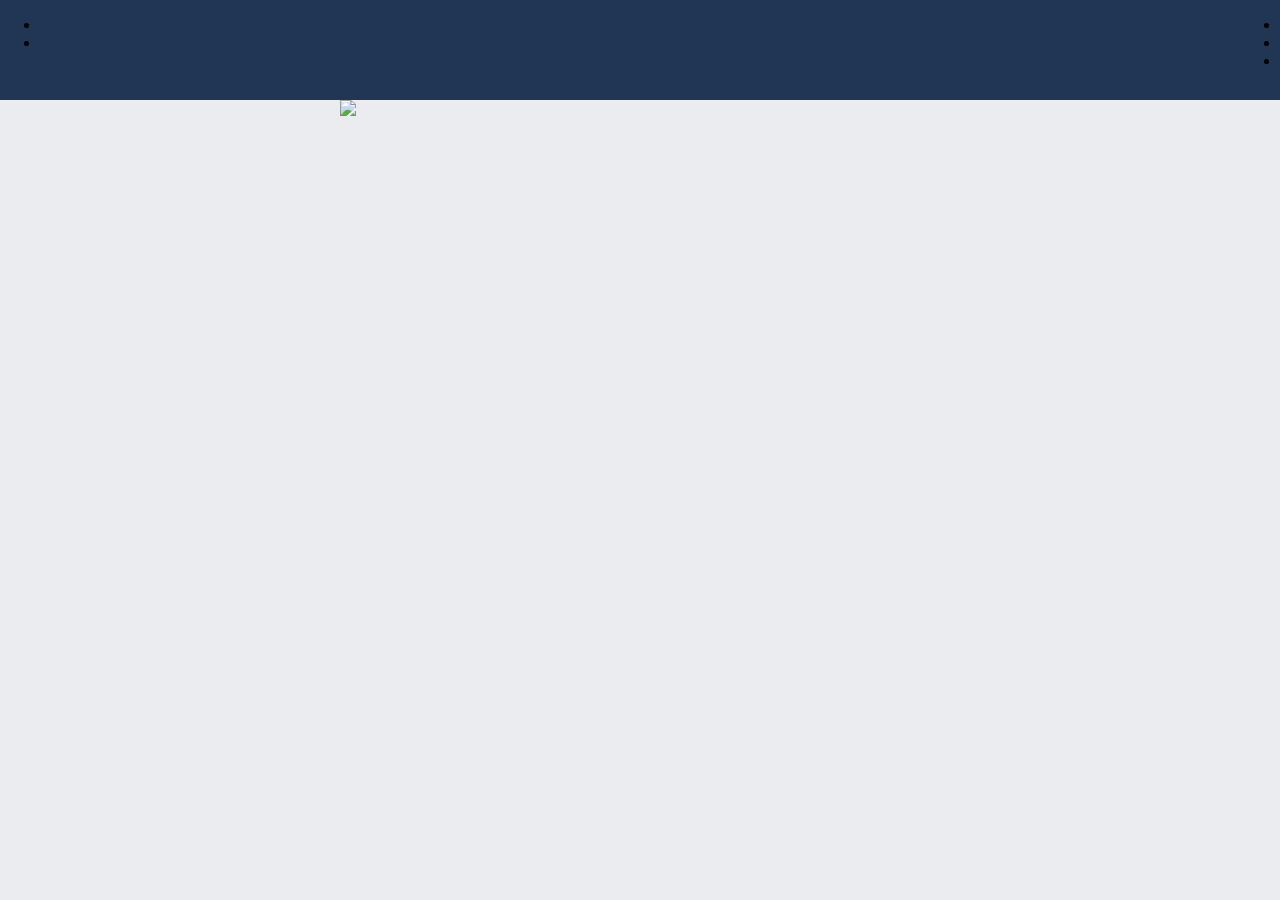
==== index.html @ 918395e0 "Test" ====
<!DOCTYPE html>
<html lang="en">

<head>
    <meta charset="UTF-8">
    <meta name="viewport" content="width=device-width, initial-scale=1.0">
    <title>s 6</title>
    <link href="https://fonts.cdnfonts.com/css/gladriel" rel="stylesheet">
    <link href="https://fonts.cdnfonts.com/css/athena" rel="stylesheet">
    <link rel="stylesheet" href="https://cdnjs.cloudflare.com/ajax/libs/font-awesome/6.5.1/css/all.min.css"
        integrity="sha512-DTOQO9RWCH3ppGqcWaEA1BIZOC6xxalwEsw9c2QQeAIftl+Vegovlnee1c9QX4TctnWMn13TZye+giMm8e2LwA=="
        crossorigin="anonymous" referrerpolicy="no-referrer" />
    <link rel="stylesheet" href="style.css">

</head>

<body>
    <div id="navbar">
        <div id="leftnav">
            <ul>
                <li><a href=""><i class="fa-solid fa-house"></i></a></li>
                <li><a href=""><i class="fa-solid fa-user"></i></a></li>
            </ul>
        </div>
        <div id="rightnav">
            <ul>
                <li><a href=""><i class="fa-solid fa-building-columns"></i></a></li>
                <!-- xem bài -->
                <li><a href=""><i class="fa-solid fa-plus"></i></a></li>
                <!-- post thêm bài -->
                <li><a href=""><i class="fa-solid fa-calendar-days"></i></a></li>
                <!-- đặt lịch + vé đi coi -->
            </ul>
        </div>
    </div>
    </div>
    <div class="slideshow">
        <img class="mySlides" src="img SPCK 3/lý/bạch đằng 1.png" style="width:100%">
        <img class="mySlides" src="img SPCK 3/Nguyễn/vua 1.jpg" style="width:100%">
        <img class="mySlides" src="img SPCK 3/trần/cc 1.jpg" style="width:100%">
    </div>    
    </body>
<script src="main.js"></script>

</html>
---- style.css ----
@import url('https://fonts.cdnfonts.com/css/gladriel');
@import url('https://fonts.cdnfonts.com/css/athena');

body {
    background-color: #eaecef;
    margin: 0;
}

#register-form {
    width: 35%;
    background-color: white;
}

#register-form img {
    width: 50%;
}

#reg-username,
#reg-email,
#reg-pw {
    width: 85%;
}

#signup-btn {
    width: 90%;
}

#navbar {
    height: 50px;
    display: flex;
}



#right-area img {
    width: 35px;
}

#navbar {
    width: 100%;
    height: 100px;
    background-color: #213555;
}

#leftnav {
    /* padding-left: 10px; */
    position: absolute;
    left: 0;
    display: flex;
    justify-content: space-evenly;
}

#rightnav {
    /* padding-right: 10px; */
    /* display: flex;
    justify-content: flex-end; */
    position: absolute;
    right: 0;
}

#rightnav ul li a,
#leftnav ul li a {
    list-style-type: none;
    color: #D8C4B6;
}

#rightnav ul li a:hover,
#leftnav ul li a:hover {
    list-style-type: none;
    color: #A79277;
}
/* SLIDESHOW */
.slideshow {
    display: block;
    position: relative;
    width: 100%;
    max-width: 600px;
    margin: 0 auto;
    overflow: hidden;
  }
  .mySlides {
    width: 100vw;
  }
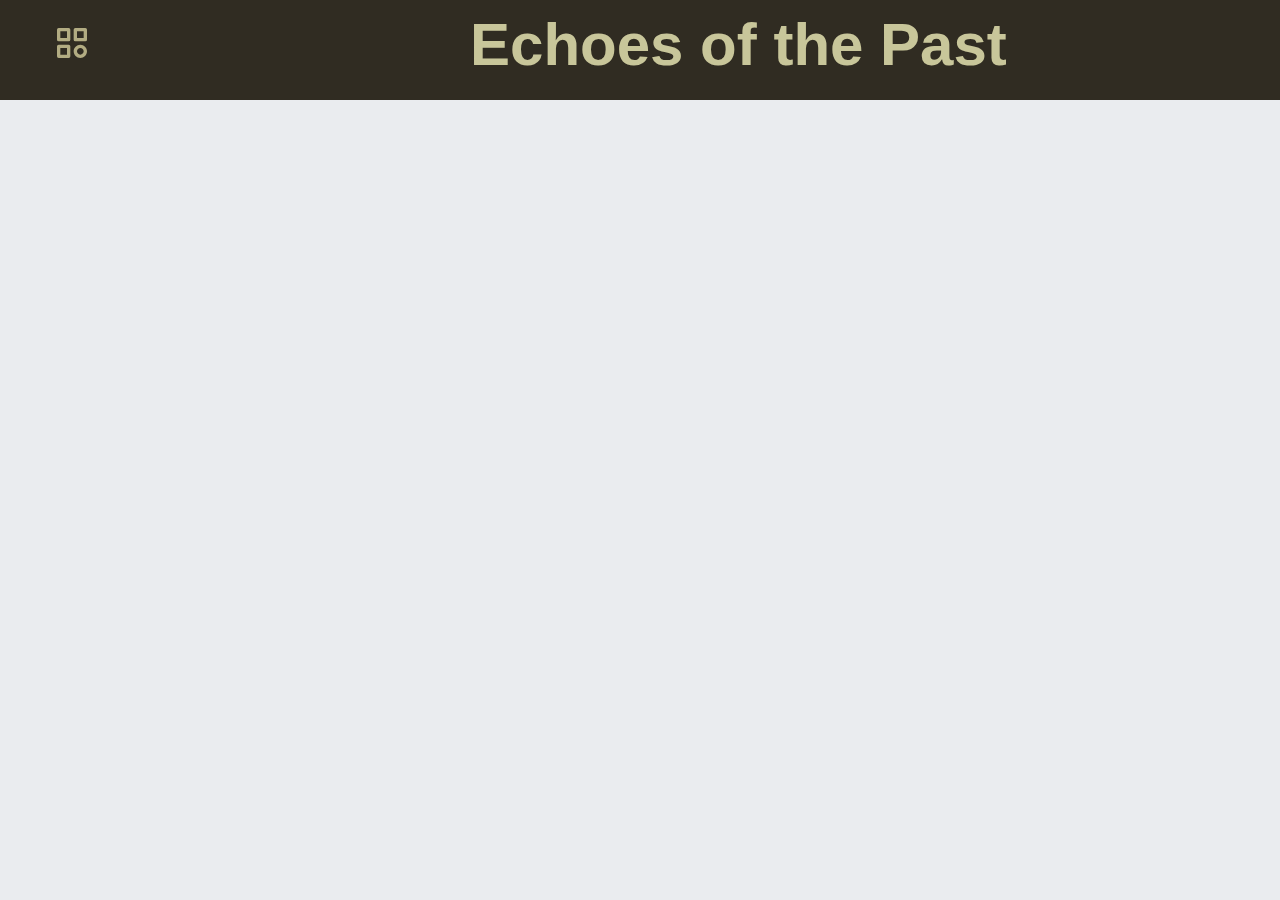
==== commit 0887f90e: "sua navbar" ====
--- a/index.html
+++ b/index.html
@@ -4,13 +4,13 @@
 <head>
     <meta charset="UTF-8">
     <meta name="viewport" content="width=device-width, initial-scale=1.0">
-    <title>s 6</title>
+    <title>Museum</title>
+    <link rel="stylesheet" href="style.css">
     <link href="https://fonts.cdnfonts.com/css/gladriel" rel="stylesheet">
     <link href="https://fonts.cdnfonts.com/css/athena" rel="stylesheet">
     <link rel="stylesheet" href="https://cdnjs.cloudflare.com/ajax/libs/font-awesome/6.5.1/css/all.min.css"
         integrity="sha512-DTOQO9RWCH3ppGqcWaEA1BIZOC6xxalwEsw9c2QQeAIftl+Vegovlnee1c9QX4TctnWMn13TZye+giMm8e2LwA=="
         crossorigin="anonymous" referrerpolicy="no-referrer" />
-    <link rel="stylesheet" href="style.css">
 
 </head>
 
@@ -19,9 +19,15 @@
         <div id="leftnav">
             <ul>
                 <li><a href=""><i class="fa-solid fa-house"></i></a></li>
+                <li><a href=""><svg fill="#b2ac82" width="40px" height="40px" viewBox="0 0 24 24"
+                            xmlns="http://www.w3.org/2000/svg">
+                            <path
+                                d="M10 3H4a1 1 0 0 0-1 1v6a1 1 0 0 0 1 1h6a1 1 0 0 0 1-1V4a1 1 0 0 0-1-1zM9 9H5V5h4v4zm11-6h-6a1 1 0 0 0-1 1v6a1 1 0 0 0 1 1h6a1 1 0 0 0 1-1V4a1 1 0 0 0-1-1zm-1 6h-4V5h4v4zm-9 4H4a1 1 0 0 0-1 1v6a1 1 0 0 0 1 1h6a1 1 0 0 0 1-1v-6a1 1 0 0 0-1-1zm-1 6H5v-4h4v4zm8-6c-2.206 0-4 1.794-4 4s1.794 4 4 4 4-1.794 4-4-1.794-4-4-4zm0 6c-1.103 0-2-.897-2-2s.897-2 2-2 2 .897 2 2-.897 2-2 2z" />
+                        </svg> </a></li>
                 <li><a href=""><i class="fa-solid fa-user"></i></a></li>
             </ul>
         </div>
+        <h1>Echoes of the Past</h1>
         <div id="rightnav">
             <ul>
                 <li><a href=""><i class="fa-solid fa-building-columns"></i></a></li>
@@ -33,13 +39,15 @@
             </ul>
         </div>
     </div>
+    <div id="footer">
+        <div id="leftfooter">
+
+        </div>
+        <div id="rightfooter">
+
+        </div>
     </div>
-    <div class="slideshow">
-        <img class="mySlides" src="img SPCK 3/lý/bạch đằng 1.png" style="width:100%">
-        <img class="mySlides" src="img SPCK 3/Nguyễn/vua 1.jpg" style="width:100%">
-        <img class="mySlides" src="img SPCK 3/trần/cc 1.jpg" style="width:100%">
-    </div>    
-    </body>
+</body>
 <script src="main.js"></script>
 
 </html>--- a/style.css
+++ b/style.css
@@ -39,7 +39,7 @@
 #navbar {
     width: 100%;
     height: 100px;
-    background-color: #213555;
+    background-color: #302c22;
 }
 
 #leftnav {
@@ -58,26 +58,36 @@
     right: 0;
 }
 
+#rightnav ul,
+#leftnav ul {
+    list-style-type: none;
+    display: flex;
+    padding: 7px;
+}
+
 #rightnav ul li a,
 #leftnav ul li a {
-    list-style-type: none;
-    color: #D8C4B6;
+    margin: 5px;
+    padding: 10px;
+    color: #b2ac82;
+    font-size: 35px;
 }
 
 #rightnav ul li a:hover,
-#leftnav ul li a:hover {
+#leftnav ul li a:hover,
+#leftnav ul li a svg:hover  {
     list-style-type: none;
-    color: #A79277;
+    color: #8f774b;
+    fill: #8f774b;
 }
-/* SLIDESHOW */
-.slideshow {
-    display: block;
-    position: relative;
-    width: 100%;
-    max-width: 600px;
-    margin: 0 auto;
-    overflow: hidden;
-  }
-  .mySlides {
-    width: 100vw;
-  }+
+#navbar h1{
+    font-family: 'Gladriel', sans-serif;
+    text-align: center;
+    color: #c8c69a;
+    font-size: 60px;
+    position: absolute;
+    left: 470px;
+    top: 10px;
+    margin: 0;
+}
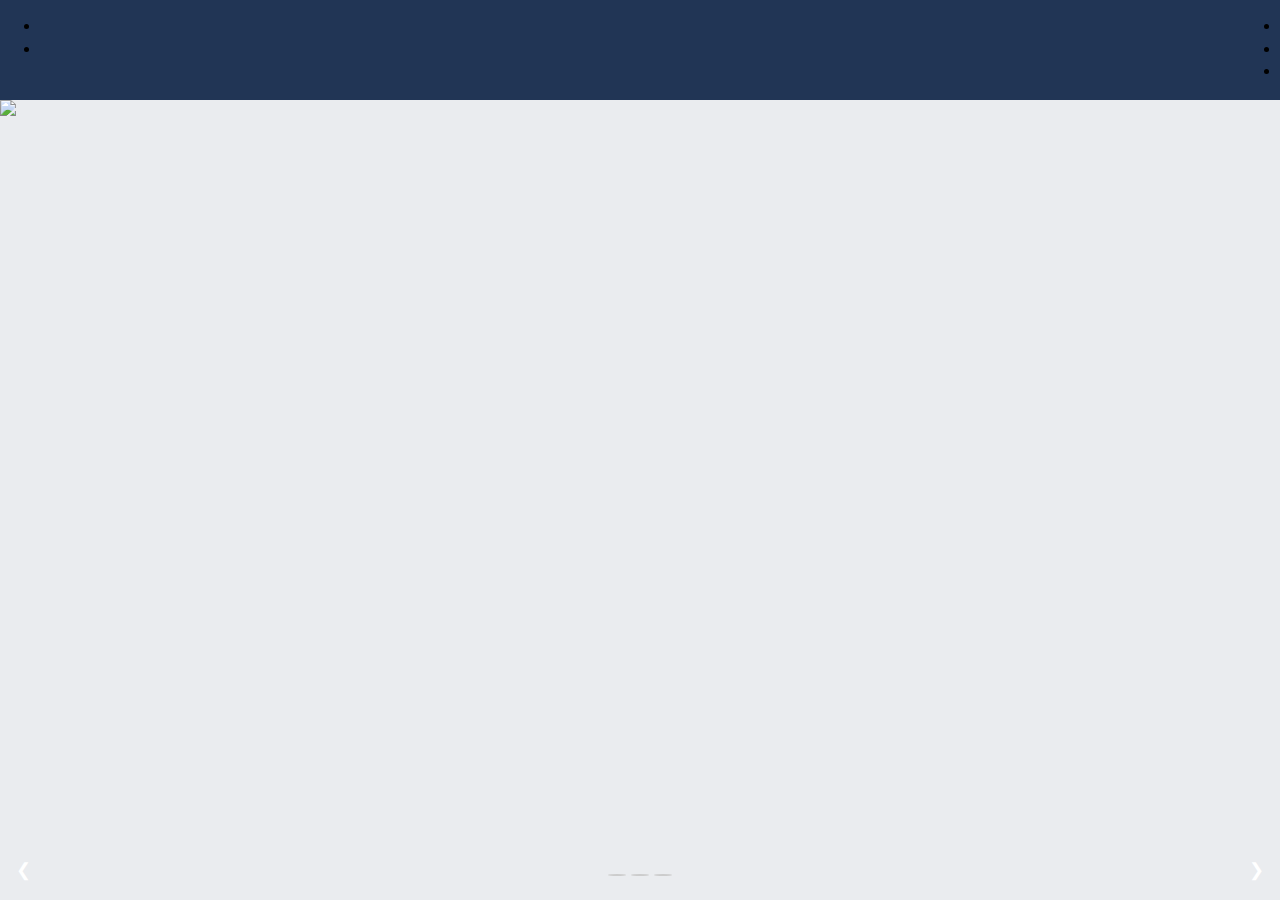
==== commit 20249af8: "signin signup" ====
--- a/index.html
+++ b/index.html
@@ -4,13 +4,14 @@
 <head>
     <meta charset="UTF-8">
     <meta name="viewport" content="width=device-width, initial-scale=1.0">
-    <title>Museum</title>
-    <link rel="stylesheet" href="style.css">
+    <title>s 6</title>
     <link href="https://fonts.cdnfonts.com/css/gladriel" rel="stylesheet">
     <link href="https://fonts.cdnfonts.com/css/athena" rel="stylesheet">
     <link rel="stylesheet" href="https://cdnjs.cloudflare.com/ajax/libs/font-awesome/6.5.1/css/all.min.css"
         integrity="sha512-DTOQO9RWCH3ppGqcWaEA1BIZOC6xxalwEsw9c2QQeAIftl+Vegovlnee1c9QX4TctnWMn13TZye+giMm8e2LwA=="
         crossorigin="anonymous" referrerpolicy="no-referrer" />
+    <link rel="stylesheet" href="https://www.w3schools.com/w3css/4/w3.css">
+    <link rel="stylesheet" href="style.css">
 
 </head>
 
@@ -19,15 +20,9 @@
         <div id="leftnav">
             <ul>
                 <li><a href=""><i class="fa-solid fa-house"></i></a></li>
-                <li><a href=""><svg fill="#b2ac82" width="40px" height="40px" viewBox="0 0 24 24"
-                            xmlns="http://www.w3.org/2000/svg">
-                            <path
-                                d="M10 3H4a1 1 0 0 0-1 1v6a1 1 0 0 0 1 1h6a1 1 0 0 0 1-1V4a1 1 0 0 0-1-1zM9 9H5V5h4v4zm11-6h-6a1 1 0 0 0-1 1v6a1 1 0 0 0 1 1h6a1 1 0 0 0 1-1V4a1 1 0 0 0-1-1zm-1 6h-4V5h4v4zm-9 4H4a1 1 0 0 0-1 1v6a1 1 0 0 0 1 1h6a1 1 0 0 0 1-1v-6a1 1 0 0 0-1-1zm-1 6H5v-4h4v4zm8-6c-2.206 0-4 1.794-4 4s1.794 4 4 4 4-1.794 4-4-1.794-4-4-4zm0 6c-1.103 0-2-.897-2-2s.897-2 2-2 2 .897 2 2-.897 2-2 2z" />
-                        </svg> </a></li>
                 <li><a href=""><i class="fa-solid fa-user"></i></a></li>
             </ul>
         </div>
-        <h1>Echoes of the Past</h1>
         <div id="rightnav">
             <ul>
                 <li><a href=""><i class="fa-solid fa-building-columns"></i></a></li>
@@ -39,15 +34,20 @@
             </ul>
         </div>
     </div>
-    <div id="footer">
-        <div id="leftfooter">
-
-        </div>
-        <div id="rightfooter">
-
-        </div>
     </div>
-</body>
+    <div class="slideshow">
+        <img class="mySlides" src="img SPCK 3/lý/bạch đằng 1.png" style="width:100%">
+        <img class="mySlides" src="img SPCK 3/lý/bạch đằng.jpg" style="width:100%">
+        <img class="mySlides" src="img SPCK 3/lý/chống tống 1.jpg" style="width:100%">
+        <div class="w3-center w3-container w3-section w3-large w3-text-white w3-display-bottommiddle" style="width:100%">
+            <div class="w3-left w3-hover-text-khaki" onclick="plusDivs(-1)">&#10094;</div>
+            <div class="w3-right w3-hover-text-khaki" onclick="plusDivs(1)">&#10095;</div>
+            <span class="w3-badge demo w3-border w3-transparent w3-hover-white" onclick="currentDiv(1)"></span>
+            <span class="w3-badge demo w3-border w3-transparent w3-hover-white" onclick="currentDiv(2)"></span>
+            <span class="w3-badge demo w3-border w3-transparent w3-hover-white" onclick="currentDiv(3)"></span>
+          </div>
+    </div>    
+    </body>
 <script src="main.js"></script>
 
 </html>--- a/style.css
+++ b/style.css
@@ -39,7 +39,7 @@
 #navbar {
     width: 100%;
     height: 100px;
-    background-color: #302c22;
+    background-color: #213555;
 }
 
 #leftnav {
@@ -58,36 +58,23 @@
     right: 0;
 }
 
-#rightnav ul,
-#leftnav ul {
-    list-style-type: none;
-    display: flex;
-    padding: 7px;
-}
-
 #rightnav ul li a,
 #leftnav ul li a {
-    margin: 5px;
-    padding: 10px;
-    color: #b2ac82;
-    font-size: 35px;
+    list-style-type: none;
+    color: #D8C4B6;
 }
 
 #rightnav ul li a:hover,
-#leftnav ul li a:hover,
-#leftnav ul li a svg:hover  {
+#leftnav ul li a:hover {
     list-style-type: none;
-    color: #8f774b;
-    fill: #8f774b;
+    color: #A79277;
 }
-
-#navbar h1{
-    font-family: 'Gladriel', sans-serif;
-    text-align: center;
-    color: #c8c69a;
-    font-size: 60px;
-    position: absolute;
-    left: 470px;
-    top: 10px;
-    margin: 0;
-}
+/* SLIDESHOW */
+.slideshow {
+    display: block;
+    position: relative;
+    width: 100%;
+    height: 800px;
+    margin: 0 auto;
+    overflow: hidden;
+}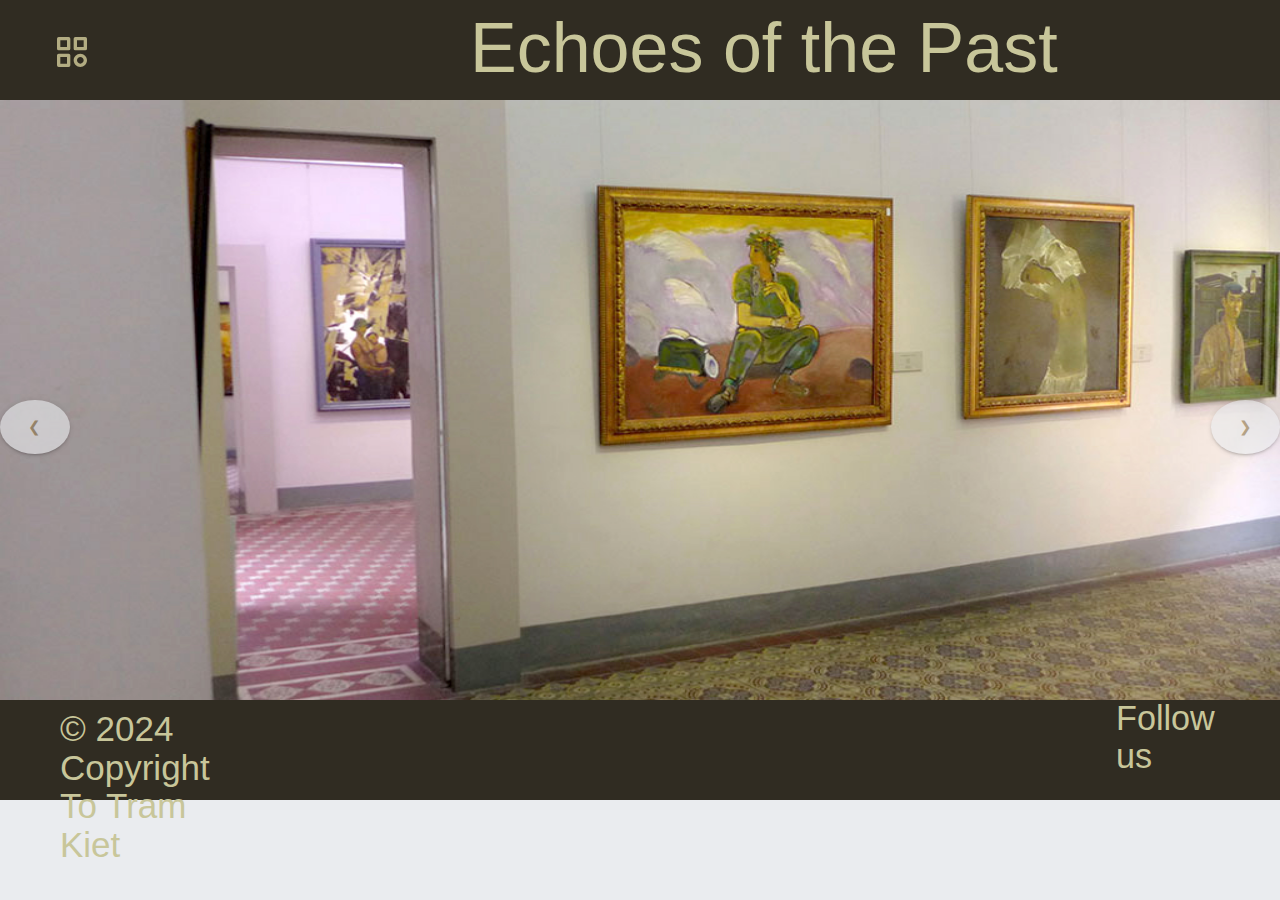
==== commit 86f66071: "Merge pull request #2 from MochiTram/tram" ====
--- a/index.html
+++ b/index.html
@@ -4,14 +4,14 @@
 <head>
     <meta charset="UTF-8">
     <meta name="viewport" content="width=device-width, initial-scale=1.0">
-    <title>s 6</title>
+    <title>Museum</title>
+    <link rel="stylesheet" href="style.css">
     <link href="https://fonts.cdnfonts.com/css/gladriel" rel="stylesheet">
     <link href="https://fonts.cdnfonts.com/css/athena" rel="stylesheet">
+    <link rel="stylesheet" href="https://cdnjs.cloudflare.com/ajax/libs/materialize/1.0.0/css/materialize.min.css">
     <link rel="stylesheet" href="https://cdnjs.cloudflare.com/ajax/libs/font-awesome/6.5.1/css/all.min.css"
         integrity="sha512-DTOQO9RWCH3ppGqcWaEA1BIZOC6xxalwEsw9c2QQeAIftl+Vegovlnee1c9QX4TctnWMn13TZye+giMm8e2LwA=="
         crossorigin="anonymous" referrerpolicy="no-referrer" />
-    <link rel="stylesheet" href="https://www.w3schools.com/w3css/4/w3.css">
-    <link rel="stylesheet" href="style.css">
 
 </head>
 
@@ -20,9 +20,15 @@
         <div id="leftnav">
             <ul>
                 <li><a href=""><i class="fa-solid fa-house"></i></a></li>
+                <li><a href=""><svg fill="#b2ac82" width="40px" height="40px" viewBox="0 0 24 24"
+                            xmlns="http://www.w3.org/2000/svg">
+                            <path
+                                d="M10 3H4a1 1 0 0 0-1 1v6a1 1 0 0 0 1 1h6a1 1 0 0 0 1-1V4a1 1 0 0 0-1-1zM9 9H5V5h4v4zm11-6h-6a1 1 0 0 0-1 1v6a1 1 0 0 0 1 1h6a1 1 0 0 0 1-1V4a1 1 0 0 0-1-1zm-1 6h-4V5h4v4zm-9 4H4a1 1 0 0 0-1 1v6a1 1 0 0 0 1 1h6a1 1 0 0 0 1-1v-6a1 1 0 0 0-1-1zm-1 6H5v-4h4v4zm8-6c-2.206 0-4 1.794-4 4s1.794 4 4 4 4-1.794 4-4-1.794-4-4-4zm0 6c-1.103 0-2-.897-2-2s.897-2 2-2 2 .897 2 2-.897 2-2 2z" />
+                        </svg> </a></li>
                 <li><a href=""><i class="fa-solid fa-user"></i></a></li>
             </ul>
         </div>
+        <h1>Echoes of the Past</h1>
         <div id="rightnav">
             <ul>
                 <li><a href=""><i class="fa-solid fa-building-columns"></i></a></li>
@@ -34,20 +40,43 @@
             </ul>
         </div>
     </div>
+ 
+    <div class="slideshow">
+        <img class="Slides" src="img SPCK 3/slideshow-pics/p.jpg">
+        <img class="Slides" src="img SPCK 3/slideshow-pics/p1.webp">
+        <img class="Slides" src="img SPCK 3/slideshow-pics/p2.webp">
+        <img class="Slides" src="img SPCK 3/slideshow-pics/p3.jpg">
+        <img class="Slides" src="img SPCK 3/slideshow-pics/p4.webp">
+        <img class="Slides" src="img SPCK 3/slideshow-pics/p5.jpg ">
+        <img class="Slides" src="img SPCK 3/slideshow-pics/p6.jpg">
+        <img class="Slides" src="img SPCK 3/slideshow-pics/p7.jpg">
+        <img class="Slides" src="img SPCK 3/slideshow-pics/p8.jpeg">
+        <img class="Slides" src="img SPCK 3/slideshow-pics/p10.webp">
+        <img class="Slides" src="img SPCK 3/slideshow-pics/p11.jpg">
+        <img class="Slides" src="img SPCK 3/slideshow-pics/p12.jpg">
     </div>
-    <div class="slideshow">
-        <img class="mySlides" src="img SPCK 3/lý/bạch đằng 1.png" style="width:100%">
-        <img class="mySlides" src="img SPCK 3/lý/bạch đằng.jpg" style="width:100%">
-        <img class="mySlides" src="img SPCK 3/lý/chống tống 1.jpg" style="width:100%">
-        <div class="w3-center w3-container w3-section w3-large w3-text-white w3-display-bottommiddle" style="width:100%">
-            <div class="w3-left w3-hover-text-khaki" onclick="plusDivs(-1)">&#10094;</div>
-            <div class="w3-right w3-hover-text-khaki" onclick="plusDivs(1)">&#10095;</div>
-            <span class="w3-badge demo w3-border w3-transparent w3-hover-white" onclick="currentDiv(1)"></span>
-            <span class="w3-badge demo w3-border w3-transparent w3-hover-white" onclick="currentDiv(2)"></span>
-            <span class="w3-badge demo w3-border w3-transparent w3-hover-white" onclick="currentDiv(3)"></span>
-          </div>
-    </div>    
-    </body>
+
+    <div class="ss-btn">
+        <button class="btn1 waves-effect waves-light btn-large" onclick="plusDivs(-1)">❮</button>
+        <button class="btn2 waves-effect waves-light btn-large" onclick="plusDivs(1)">❯</button>
+    </div>
+    <div id="footer">
+        <div id="leftfooter">
+            <h4>© 2024 Copyright To Tram Kiet</h4>
+        </div>
+        <div id="rightfooter">
+            <h4>Follow us</h4>
+        <ul>
+            <li><i class="fa-brands fa-facebook"></i></li>
+            <li><i class="fa-brands fa-instagram"></i></li>
+            <li><i class="fa-brands fa-twitter"></i></li>
+            <li><i class="fa-brands fa-pinterest"></i></li>
+            <li><i class="fa-brands fa-tiktok"></i></li>
+        </ul>
+        </div>
+    </div>
+</body>
 <script src="main.js"></script>
+<script src="https://cdnjs.cloudflare.com/ajax/libs/materialize/1.0.0/js/materialize.min.js"></script>
 
 </html>--- a/style.css
+++ b/style.css
@@ -25,7 +25,8 @@
     width: 90%;
 }
 
-#navbar {
+#navbar,
+#footer {
     height: 50px;
     display: flex;
 }
@@ -36,13 +37,15 @@
     width: 35px;
 }
 
-#navbar {
+#navbar,
+#footer {
     width: 100%;
     height: 100px;
-    background-color: #213555;
+    background-color: #302c22;
 }
 
-#leftnav {
+#leftnav,
+#leftfooter {
     /* padding-left: 10px; */
     position: absolute;
     left: 0;
@@ -50,31 +53,103 @@
     justify-content: space-evenly;
 }
 
-#rightnav {
+#rightnav,
+#rightfooter {
     /* padding-right: 10px; */
     /* display: flex;
     justify-content: flex-end; */
     position: absolute;
     right: 0;
+    display: flex;
+    justify-content: space-evenly;
+}
+
+#rightnav ul,
+#leftnav ul,
+#rightfooter ul {
+    list-style-type: none;
+    display: flex;
+    padding: 7px;
 }
 
 #rightnav ul li a,
-#leftnav ul li a {
-    list-style-type: none;
-    color: #D8C4B6;
+#leftnav ul li a,
+#rightfooter ul li,
+#leftfooter h4 {
+    margin: 5px;
+    padding: 10px;
+    color: #b2ac82;
+    font-size: 35px;
 }
 
 #rightnav ul li a:hover,
-#leftnav ul li a:hover {
+#leftnav ul li a:hover,
+#leftnav ul li a svg:hover
+#rightfooter ul li:hover {
     list-style-type: none;
-    color: #A79277;
+    color: #8f774b;
+    fill: #8f774b;
 }
-/* SLIDESHOW */
-.slideshow {
-    display: block;
-    position: relative;
+
+#leftnav ul li a svg {
+    margin-top: 10px;
+}
+
+#footer #leftfooter h4 {
+    left: 50px;
+}
+
+#footer #rightfooter h4 {
+    right: 50px;
+}
+
+#navbar h1 {
+    text-align: center;
+    left: 470px;
+    top: 10px;
+    font-size: 70px;
+}
+
+#navbar h1,
+#footer h4 {
+    font-family: 'Gladriel', sans-serif;
+    color: #c8c69a;
+    position: absolute;
+    margin: 0;
+}
+
+.Slides {
     width: 100%;
-    height: 800px;
-    margin: 0 auto;
-    overflow: hidden;
+    height: 600px;
+}
+
+.ss-btn button {
+    background-color: #eaecef;
+    color: #8f774b;
+    border-radius: 50%;
+    opacity: 0.6;
+}
+
+.btn-large:focus {
+    background-color: #eaecef !important;
+}
+
+.ss-btn {
+    width: 100%;
+    position: absolute;
+    display: flex;
+    justify-content: space-between;
+    top: 400px;
+}
+
+.ss-btn button:hover {
+    background-color: #8f774b;
+    color: #b2ac82;
+    opacity: 0.8;
+}
+
+#footer {
+    font-family: 'Gladriel', sans-serif;
+    margin: 0px;
+    padding: 0px;
 }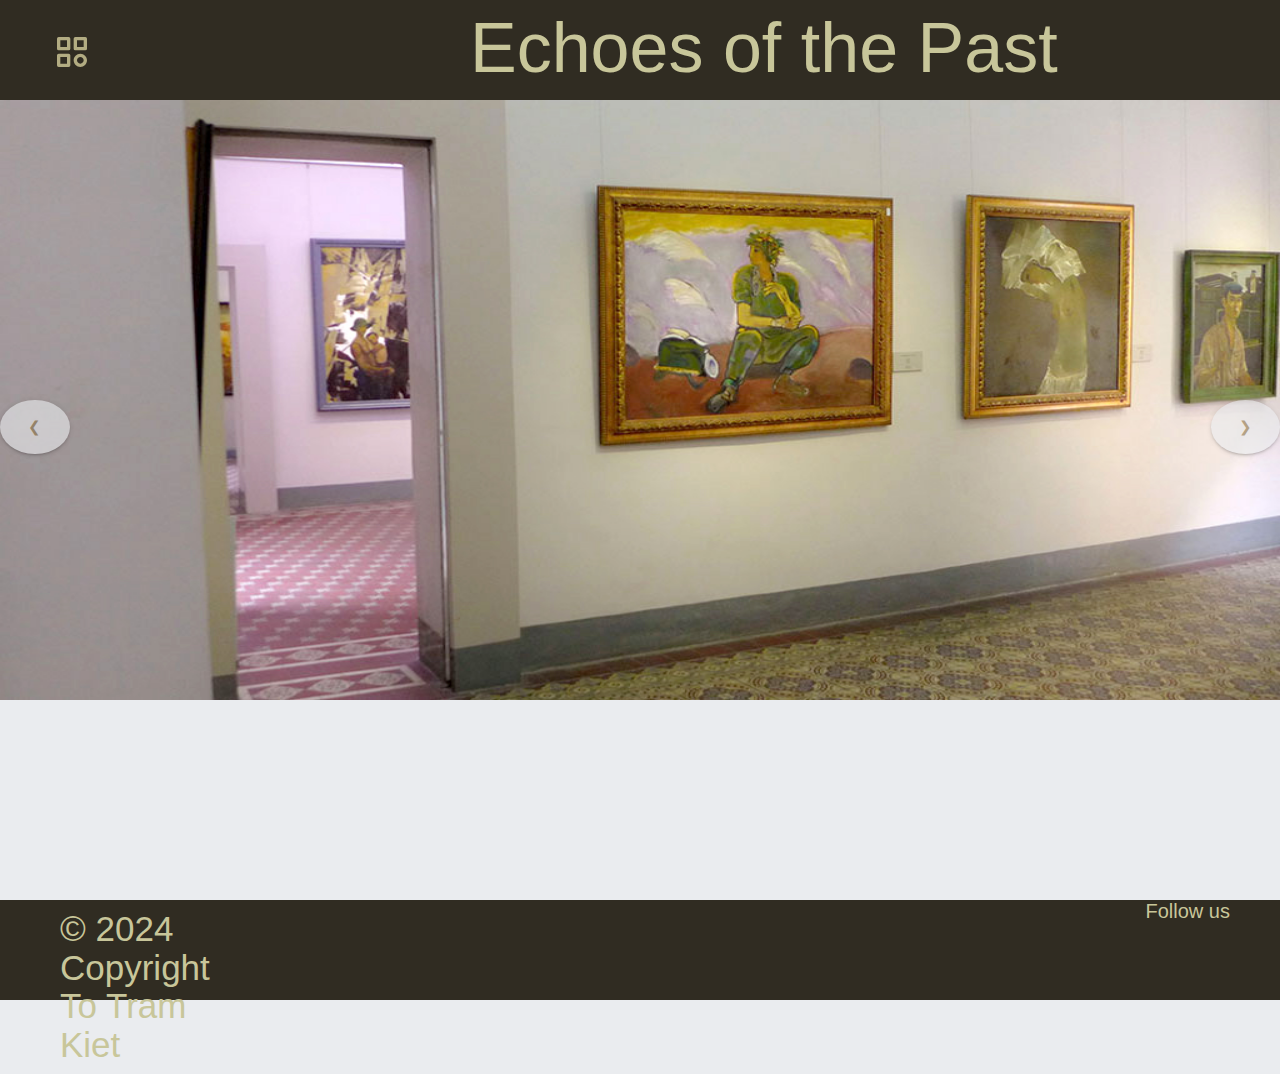
==== commit 14165fb5: "fix conflict" ====
--- a/index.html
+++ b/index.html
@@ -12,6 +12,8 @@
     <link rel="stylesheet" href="https://cdnjs.cloudflare.com/ajax/libs/font-awesome/6.5.1/css/all.min.css"
         integrity="sha512-DTOQO9RWCH3ppGqcWaEA1BIZOC6xxalwEsw9c2QQeAIftl+Vegovlnee1c9QX4TctnWMn13TZye+giMm8e2LwA=="
         crossorigin="anonymous" referrerpolicy="no-referrer" />
+    <link rel="stylesheet" href="https://www.w3schools.com/w3css/4/w3.css">
+    <link rel="stylesheet" href="style.css">
 
 </head>
 
--- a/style.css
+++ b/style.css
@@ -90,6 +90,15 @@
     color: #8f774b;
     fill: #8f774b;
 }
+/* SLIDESHOW */
+.slideshow {
+    display: block;
+    position: relative;
+    width: 100%;
+    height: 800px;
+    margin: 0 auto;
+    overflow: hidden;
+}
 
 #leftnav ul li a svg {
     margin-top: 10px;
--- a/style.css
+++ b/style.css
@@ -90,6 +90,15 @@
     color: #8f774b;
     fill: #8f774b;
 }
+/* SLIDESHOW */
+.slideshow {
+    display: block;
+    position: relative;
+    width: 100%;
+    height: 800px;
+    margin: 0 auto;
+    overflow: hidden;
+}
 
 #leftnav ul li a svg {
     margin-top: 10px;
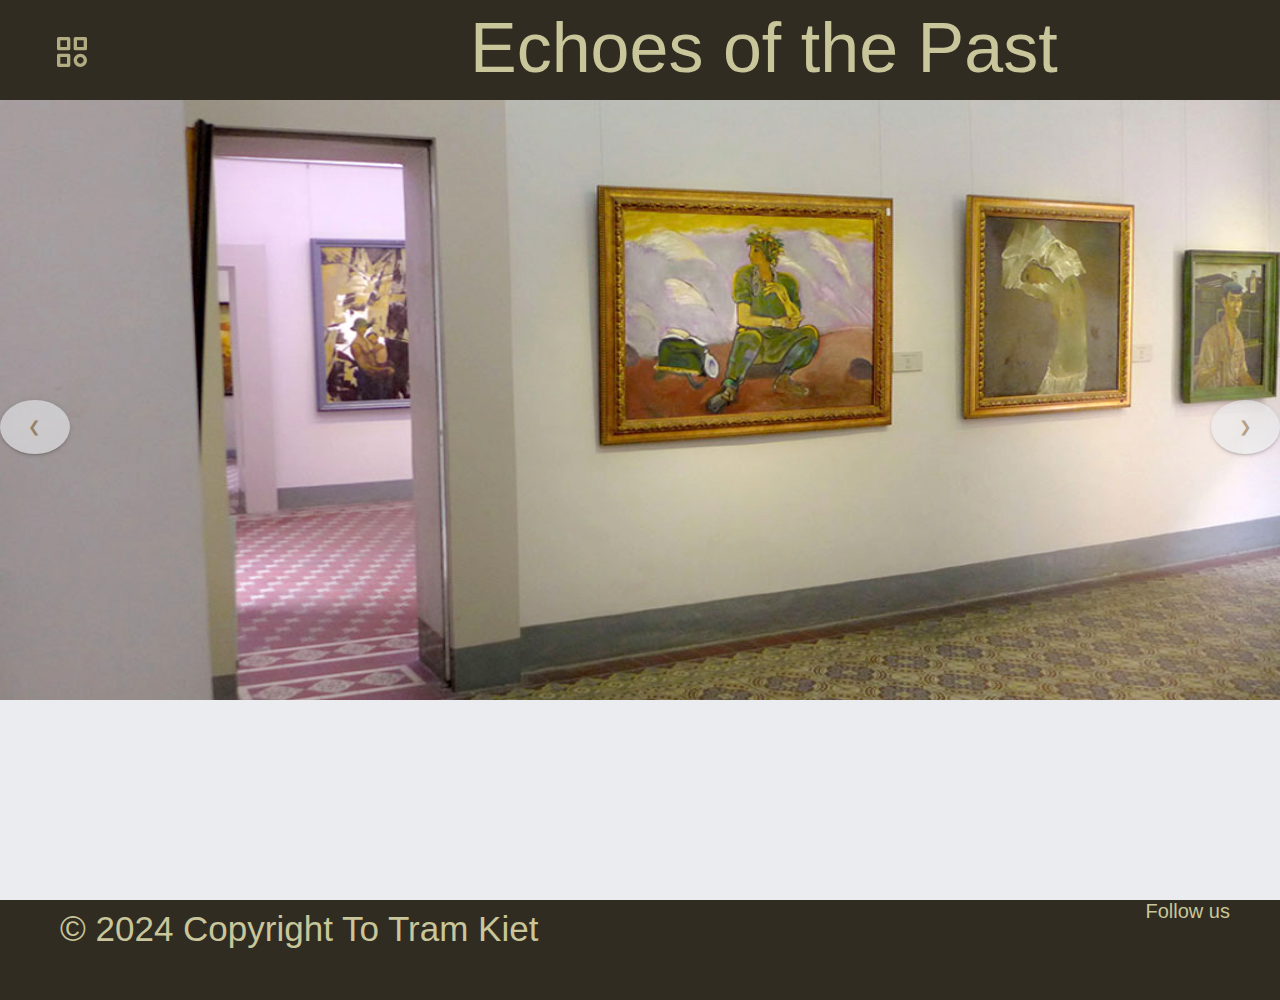
==== commit 416540d0: "fix conflict" ====
--- a/index.html
+++ b/index.html
@@ -5,7 +5,7 @@
     <meta charset="UTF-8">
     <meta name="viewport" content="width=device-width, initial-scale=1.0">
     <title>Museum</title>
-    <link rel="stylesheet" href="style.css">
+
     <link href="https://fonts.cdnfonts.com/css/gladriel" rel="stylesheet">
     <link href="https://fonts.cdnfonts.com/css/athena" rel="stylesheet">
     <link rel="stylesheet" href="https://cdnjs.cloudflare.com/ajax/libs/materialize/1.0.0/css/materialize.min.css">
@@ -21,7 +21,7 @@
     <div id="navbar">
         <div id="leftnav">
             <ul>
-                <li><a href=""><i class="fa-solid fa-house"></i></a></li>
+                <li><a href="index.html"><i class="fa-solid fa-house"></i></a></li>
                 <li><a href=""><svg fill="#b2ac82" width="40px" height="40px" viewBox="0 0 24 24"
                             xmlns="http://www.w3.org/2000/svg">
                             <path
@@ -33,7 +33,7 @@
         <h1>Echoes of the Past</h1>
         <div id="rightnav">
             <ul>
-                <li><a href=""><i class="fa-solid fa-building-columns"></i></a></li>
+                <li><a href="showroom.html"><i class="fa-solid fa-building-columns"></i></a></li>
                 <!-- xem bài -->
                 <li><a href=""><i class="fa-solid fa-plus"></i></a></li>
                 <!-- post thêm bài -->
@@ -42,7 +42,7 @@
             </ul>
         </div>
     </div>
- 
+
     <div class="slideshow">
         <img class="Slides" src="img SPCK 3/slideshow-pics/p.jpg">
         <img class="Slides" src="img SPCK 3/slideshow-pics/p1.webp">
@@ -68,17 +68,18 @@
         </div>
         <div id="rightfooter">
             <h4>Follow us</h4>
-        <ul>
-            <li><i class="fa-brands fa-facebook"></i></li>
-            <li><i class="fa-brands fa-instagram"></i></li>
-            <li><i class="fa-brands fa-twitter"></i></li>
-            <li><i class="fa-brands fa-pinterest"></i></li>
-            <li><i class="fa-brands fa-tiktok"></i></li>
-        </ul>
+            <ul>
+                <li><i class="fa-brands fa-facebook"></i></li>
+                <li><i class="fa-brands fa-instagram"></i></li>
+                <li><i class="fa-brands fa-twitter"></i></li>
+                <li><i class="fa-brands fa-pinterest"></i></li>
+                <li><i class="fa-brands fa-tiktok"></i></li>
+            </ul>
         </div>
     </div>
 </body>
+
+<script src="https://cdnjs.cloudflare.com/ajax/libs/materialize/1.0.0/js/materialize.min.js"></script>
 <script src="main.js"></script>
-<script src="https://cdnjs.cloudflare.com/ajax/libs/materialize/1.0.0/js/materialize.min.js"></script>
 
 </html>--- a/style.css
+++ b/style.css
@@ -44,6 +44,7 @@
     background-color: #302c22;
 }
 
+
 #leftnav,
 #leftfooter {
     /* padding-left: 10px; */
@@ -51,6 +52,10 @@
     left: 0;
     display: flex;
     justify-content: space-evenly;
+}
+
+#leftfooter {
+    width: 50%;
 }
 
 #rightnav,
@@ -62,6 +67,10 @@
     right: 0;
     display: flex;
     justify-content: space-evenly;
+}
+
+#rightfooter {
+    width: 50%;
 }
 
 #rightnav ul,
@@ -84,8 +93,7 @@
 
 #rightnav ul li a:hover,
 #leftnav ul li a:hover,
-#leftnav ul li a svg:hover
-#rightfooter ul li:hover {
+#leftnav ul li a svg:hover #rightfooter ul li:hover {
     list-style-type: none;
     color: #8f774b;
     fill: #8f774b;
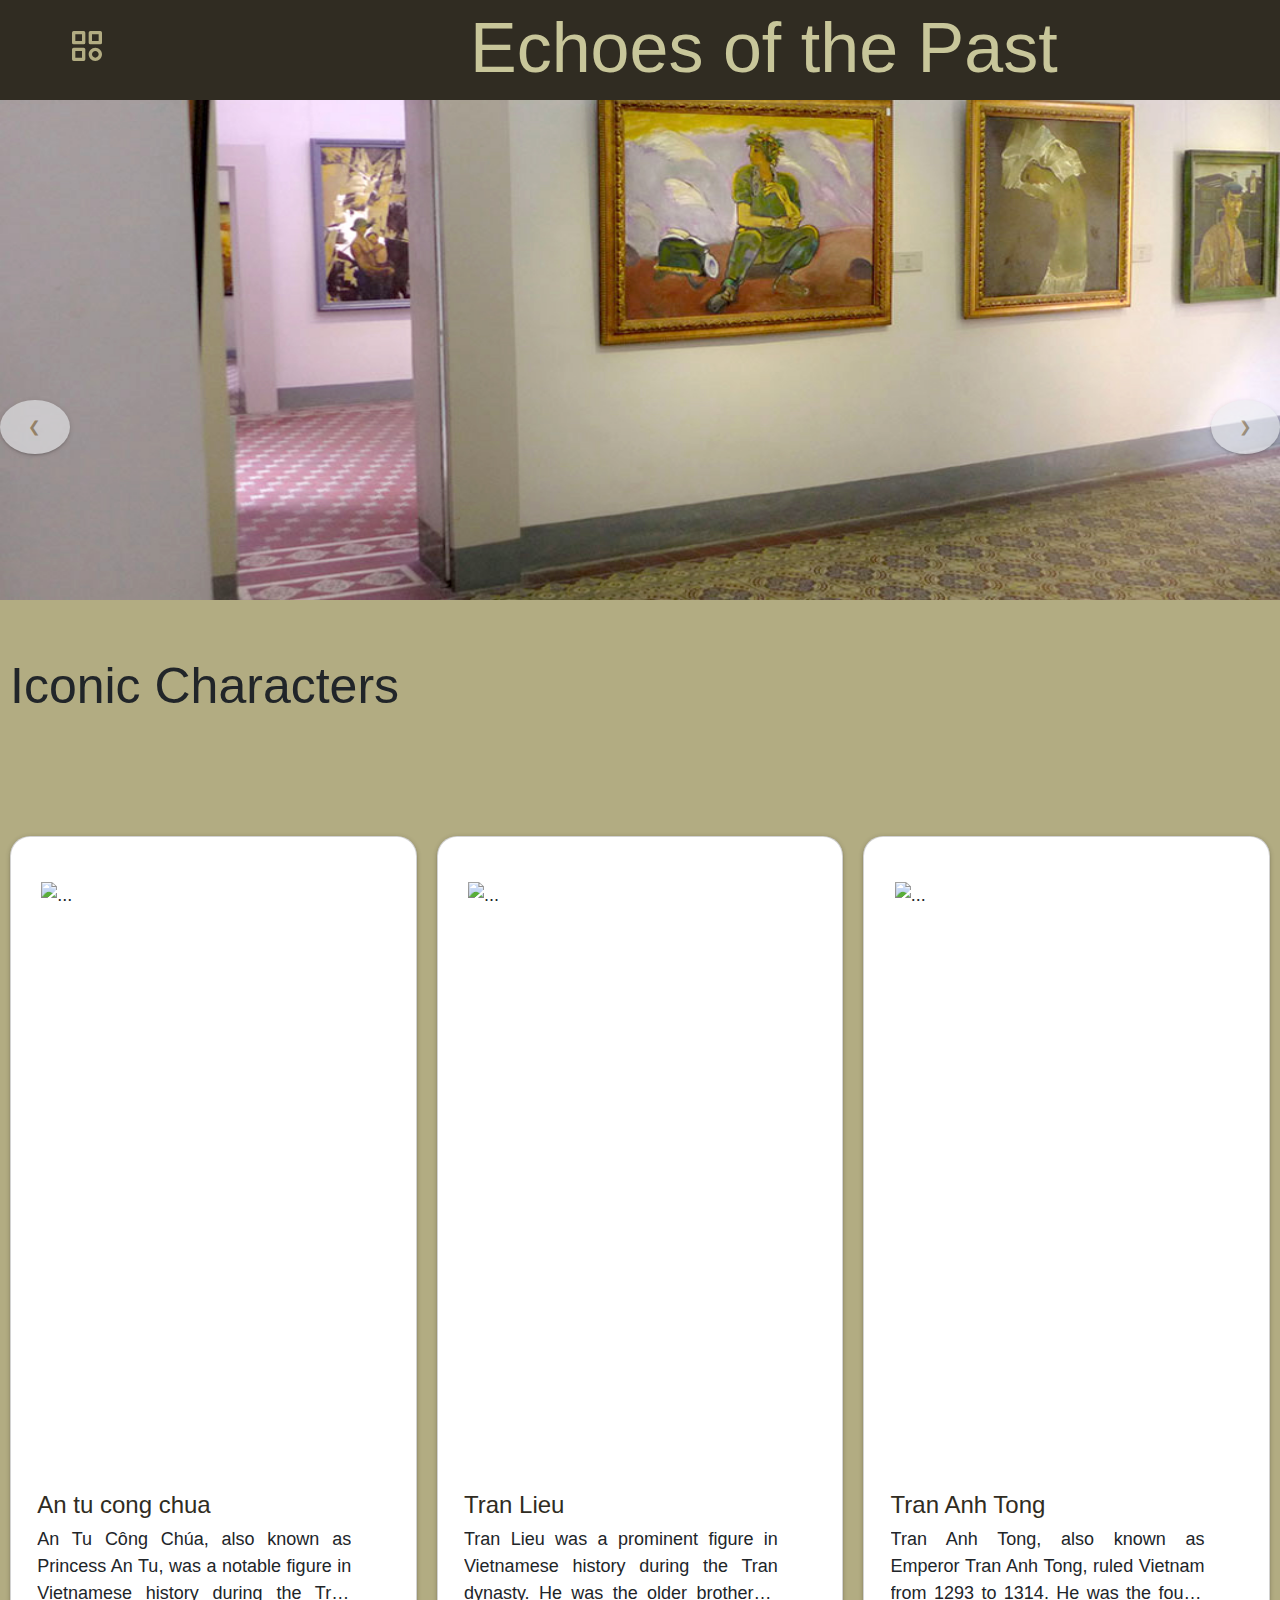
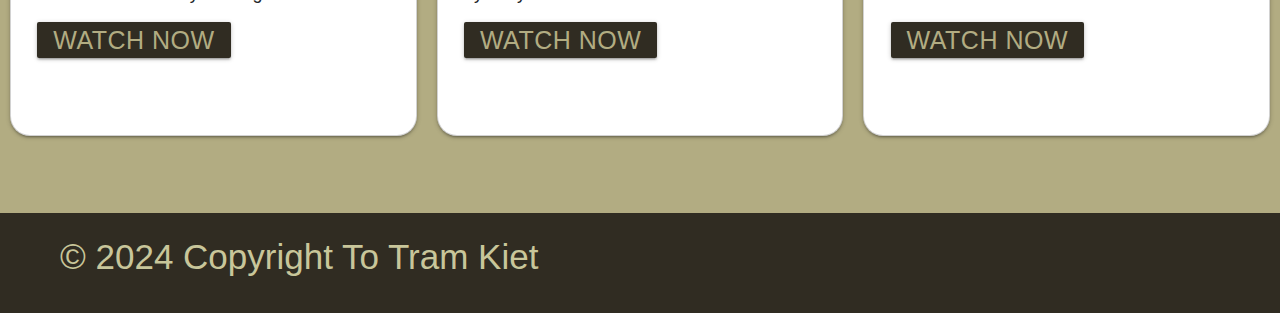
==== commit 61281789: "chot" ====
--- a/index.html
+++ b/index.html
@@ -8,6 +8,8 @@
 
     <link href="https://fonts.cdnfonts.com/css/gladriel" rel="stylesheet">
     <link href="https://fonts.cdnfonts.com/css/athena" rel="stylesheet">
+    <link href="https://cdn.jsdelivr.net/npm/bootstrap@5.3.3/dist/css/bootstrap.min.css" rel="stylesheet"
+        integrity="sha384-QWTKZyjpPEjISv5WaRU9OFeRpok6YctnYmDr5pNlyT2bRjXh0JMhjY6hW+ALEwIH" crossorigin="anonymous">
     <link rel="stylesheet" href="https://cdnjs.cloudflare.com/ajax/libs/materialize/1.0.0/css/materialize.min.css">
     <link rel="stylesheet" href="https://cdnjs.cloudflare.com/ajax/libs/font-awesome/6.5.1/css/all.min.css"
         integrity="sha512-DTOQO9RWCH3ppGqcWaEA1BIZOC6xxalwEsw9c2QQeAIftl+Vegovlnee1c9QX4TctnWMn13TZye+giMm8e2LwA=="
@@ -17,22 +19,22 @@
 
 </head>
 
-<body>
+<body style="background-color: #b2ac82;">
     <div id="navbar">
         <div id="leftnav">
-            <ul>
+            <ul style="margin-top: 10px;">
                 <li><a href="index.html"><i class="fa-solid fa-house"></i></a></li>
-                <li><a href=""><svg fill="#b2ac82" width="40px" height="40px" viewBox="0 0 24 24"
-                            xmlns="http://www.w3.org/2000/svg">
+                <li style="margin-top: -5px;"><a href=""><svg fill="#b2ac82" width="40px" height="40px"
+                            viewBox="0 0 24 24" xmlns="http://www.w3.org/2000/svg">
                             <path
                                 d="M10 3H4a1 1 0 0 0-1 1v6a1 1 0 0 0 1 1h6a1 1 0 0 0 1-1V4a1 1 0 0 0-1-1zM9 9H5V5h4v4zm11-6h-6a1 1 0 0 0-1 1v6a1 1 0 0 0 1 1h6a1 1 0 0 0 1-1V4a1 1 0 0 0-1-1zm-1 6h-4V5h4v4zm-9 4H4a1 1 0 0 0-1 1v6a1 1 0 0 0 1 1h6a1 1 0 0 0 1-1v-6a1 1 0 0 0-1-1zm-1 6H5v-4h4v4zm8-6c-2.206 0-4 1.794-4 4s1.794 4 4 4 4-1.794 4-4-1.794-4-4-4zm0 6c-1.103 0-2-.897-2-2s.897-2 2-2 2 .897 2 2-.897 2-2 2z" />
                         </svg> </a></li>
-                <li><a href=""><i class="fa-solid fa-user"></i></a></li>
+                <li><a href="signin.html"><i class="fa-solid fa-user"></i></a></li>
             </ul>
         </div>
         <h1>Echoes of the Past</h1>
         <div id="rightnav">
-            <ul>
+            <ul style="margin-top: 10px;">
                 <li><a href="showroom.html"><i class="fa-solid fa-building-columns"></i></a></li>
                 <!-- xem bài -->
                 <li><a href=""><i class="fa-solid fa-plus"></i></a></li>
@@ -62,18 +64,66 @@
         <button class="btn1 waves-effect waves-light btn-large" onclick="plusDivs(-1)">❮</button>
         <button class="btn2 waves-effect waves-light btn-large" onclick="plusDivs(1)">❯</button>
     </div>
+    <div class="post row justify-content-center align-items-center g-2 ">
+        <h1>Iconic Characters</h1>
+        <div class="theme col card">
+            <img src="img SPCK 3/trần/cc 1.jpg" class="card-img-top mx-auto my-3" alt="...">
+            <div class="card-body">
+                <h5 class="card-title">An tu cong chua</h5>
+                <p class="card-text">An Tu Công Chúa, also known as Princess An Tu, was a notable figure in Vietnamese
+                    history during the Tran dynasty. She was the youngest daughter of Emperor Tran Thai Tong. Known for
+                    her beauty and intelligence, Princess An Tu is remembered for her significant role in political
+                    alliances. One of the most notable aspects of her life was her marriage to Chiem Thanh (Champa) King
+                    Che Man, which was a strategic alliance aimed at securing peace and strengthening diplomatic
+                    relations between the two nations. Her life and contributions highlight the important roles women
+                    played in the political and cultural spheres of Vietnam during her time.</p>
+                <a href="#" class="btn ">Watch now</a>
+            </div>
+        </div>
+        <div class="theme col card">
+            <img src="img SPCK 3/trần/nv 2.jpg" class="card-img-top mx-auto my-3" alt="...">
+            <div class="card-body">
+                <h5 class="card-title">Tran Lieu</h5>
+                <p class="card-text">Tran Lieu was a prominent figure in Vietnamese history during the Tran dynasty. He
+                    was the older brother of Emperor Tran Thai Tong. Tran Lieu is best known for his resistance against
+                    the Mongol invasions in the 13th century, playing a crucial role in defending the country. Despite
+                    his early rivalry with his brother over the throne, which led to internal conflict, Tran Lieu later
+                    supported the Tran dynasty's efforts to maintain Vietnam's sovereignty. His legacy is remembered for
+                    his dedication to his family and his contributions to the defense of the nation.</p>
+                <a href="#" class="btn ">Watch now</a>
+            </div>
+        </div>
+        <div class="theme col card">
+            <img src="img SPCK 3/trần/vua 2.jpg" class="card-img-top mx-auto my-3" alt="...">
+            <div class="card-body">
+                <h5 class="card-title">Tran Anh Tong</h5>
+                <p class="card-text">Tran Anh Tong, also known as Emperor Tran Anh Tong, ruled Vietnam from 1293 to
+                    1314. He was the fourth emperor of the Tran dynasty and is remembered for his effective governance
+                    and diplomatic skills. During his reign, he successfully defended the country against Mongol
+                    invasions, maintaining stability and prosperity. Tran Anh Tong promoted Buddhism and Confucianism,
+                    fostering cultural and educational development. His reign marked a period of consolidation and
+                    peace, contributing to the strength and legacy of the Tran dynasty in Vietnamese history.</p>
+                <a href="#" class="btn ">Watch now</a>
+            </div>
+        </div>
+    </div>
     <div id="footer">
-        <div id="leftfooter">
+        <div id="leftfooter" style="margin-top: 15px;">
             <h4>© 2024 Copyright To Tram Kiet</h4>
         </div>
         <div id="rightfooter">
-            <h4>Follow us</h4>
             <ul>
                 <li><i class="fa-brands fa-facebook"></i></li>
                 <li><i class="fa-brands fa-instagram"></i></li>
                 <li><i class="fa-brands fa-twitter"></i></li>
                 <li><i class="fa-brands fa-pinterest"></i></li>
                 <li><i class="fa-brands fa-tiktok"></i></li>
+                <!-- <li><img  width="40px" height="40px" viewBox="0 0 24 24" src="logo.svg " alt=""></li> -->
+                <!-- <li><svg fill="#b2ac82" width="40px" height="40px" viewBox="0 0 375 374.999991 xmlns="
+                        xmlns="http://www.w3.org/2000/svg"
+
+                    </svg>
+                </li> -->
             </ul>
         </div>
     </div>
--- a/style.css
+++ b/style.css
@@ -29,6 +29,11 @@
 #footer {
     height: 50px;
     display: flex;
+}
+
+#navbar {
+    position: fixed;
+    z-index: 999;
 }
 
 
@@ -85,7 +90,7 @@
 #leftnav ul li a,
 #rightfooter ul li,
 #leftfooter h4 {
-    margin: 5px;
+    margin: 10px;
     padding: 10px;
     color: #b2ac82;
     font-size: 35px;
@@ -98,18 +103,24 @@
     color: #8f774b;
     fill: #8f774b;
 }
+
 /* SLIDESHOW */
 .slideshow {
     display: block;
     position: relative;
     width: 100%;
-    height: 800px;
-    margin: 0 auto;
+    margin: 0;
+    padding: 0;
     overflow: hidden;
 }
 
 #leftnav ul li a svg {
     margin-top: 10px;
+}
+
+#footer img{
+    fill: #b2ac82 !important;
+    margin-top: -5px;
 }
 
 #footer #leftfooter h4 {
@@ -169,4 +180,120 @@
     font-family: 'Gladriel', sans-serif;
     margin: 0px;
     padding: 0px;
-}+}
+
+#post-img {
+    height: 700px;
+    width: 600px;
+}
+
+.post {
+    height: 1200px;
+    width: 100%;
+    display: flex;
+    font-family: 'Athena', sans-serif;
+    font-size: larger;
+    font-weight: 500;
+    display: flex;
+}
+
+.post h1 {
+    font-family: 'Gladriel', sans-serif;
+    font-size: 50px;
+    margin: 10px;
+    padding: 10px;
+}
+
+.theme {
+    height: 900px;
+    margin: 10px;
+    font-weight: 500;
+    border-radius: 20px;
+    display: flex;
+    /* justify-content: space-around; */
+
+}
+
+.theme img {
+    border-radius: 10px;
+    margin-top: 30px;
+    padding-top: 30px;
+    height: 600px;
+    width: 90%;  
+}
+
+.theme img:hover {
+    animation-name: imgchange;
+    animation-duration: 0.5s;
+    animation-fill-mode: forwards;
+}
+
+.theme img:not(hover) {
+    animation-name: imgchange2;
+    animation-duration: 0.5s;
+    animation-fill-mode: forwards;
+}
+
+
+@keyframes imgchange {
+    from {
+        scale: 1.0;
+        opacity: 80%;
+    }
+
+    to {
+        scale: 1.1;
+        opacity: 100%;
+    }
+}
+
+@keyframes imgchange2 {
+    from {
+        scale: 1.1;
+        opacity: 100%;
+    }
+
+    to {
+        scale: 1.0;
+        opacity: 80%;
+    }
+}
+
+.card-body {
+    height: 200px;
+    width: 90%;
+}
+
+.card-title {
+    font-family: 'Athena', sans-serif;
+    font-size: 60px;
+    color: #302c22;
+}
+
+/* style shorten p */
+.card-text {
+    -webkit-box-orient: vertical;
+    /* number of dòng */
+    -webkit-line-clamp: 3;
+    display: -webkit-box;
+    overflow: hidden;
+    width: 100%;
+    /* style cho đều chữ k bị tràn/thiếu */
+    text-align: justify;
+}
+
+.btn {
+    background-color: #302c22;
+    border: none;
+    color: #b2ac82;
+    font-size: 25px;
+}
+
+.btn:hover {
+    background-color: #8f774b;
+}
+
+.btn:focus {
+    background-color: #8f774b !important;
+}
+
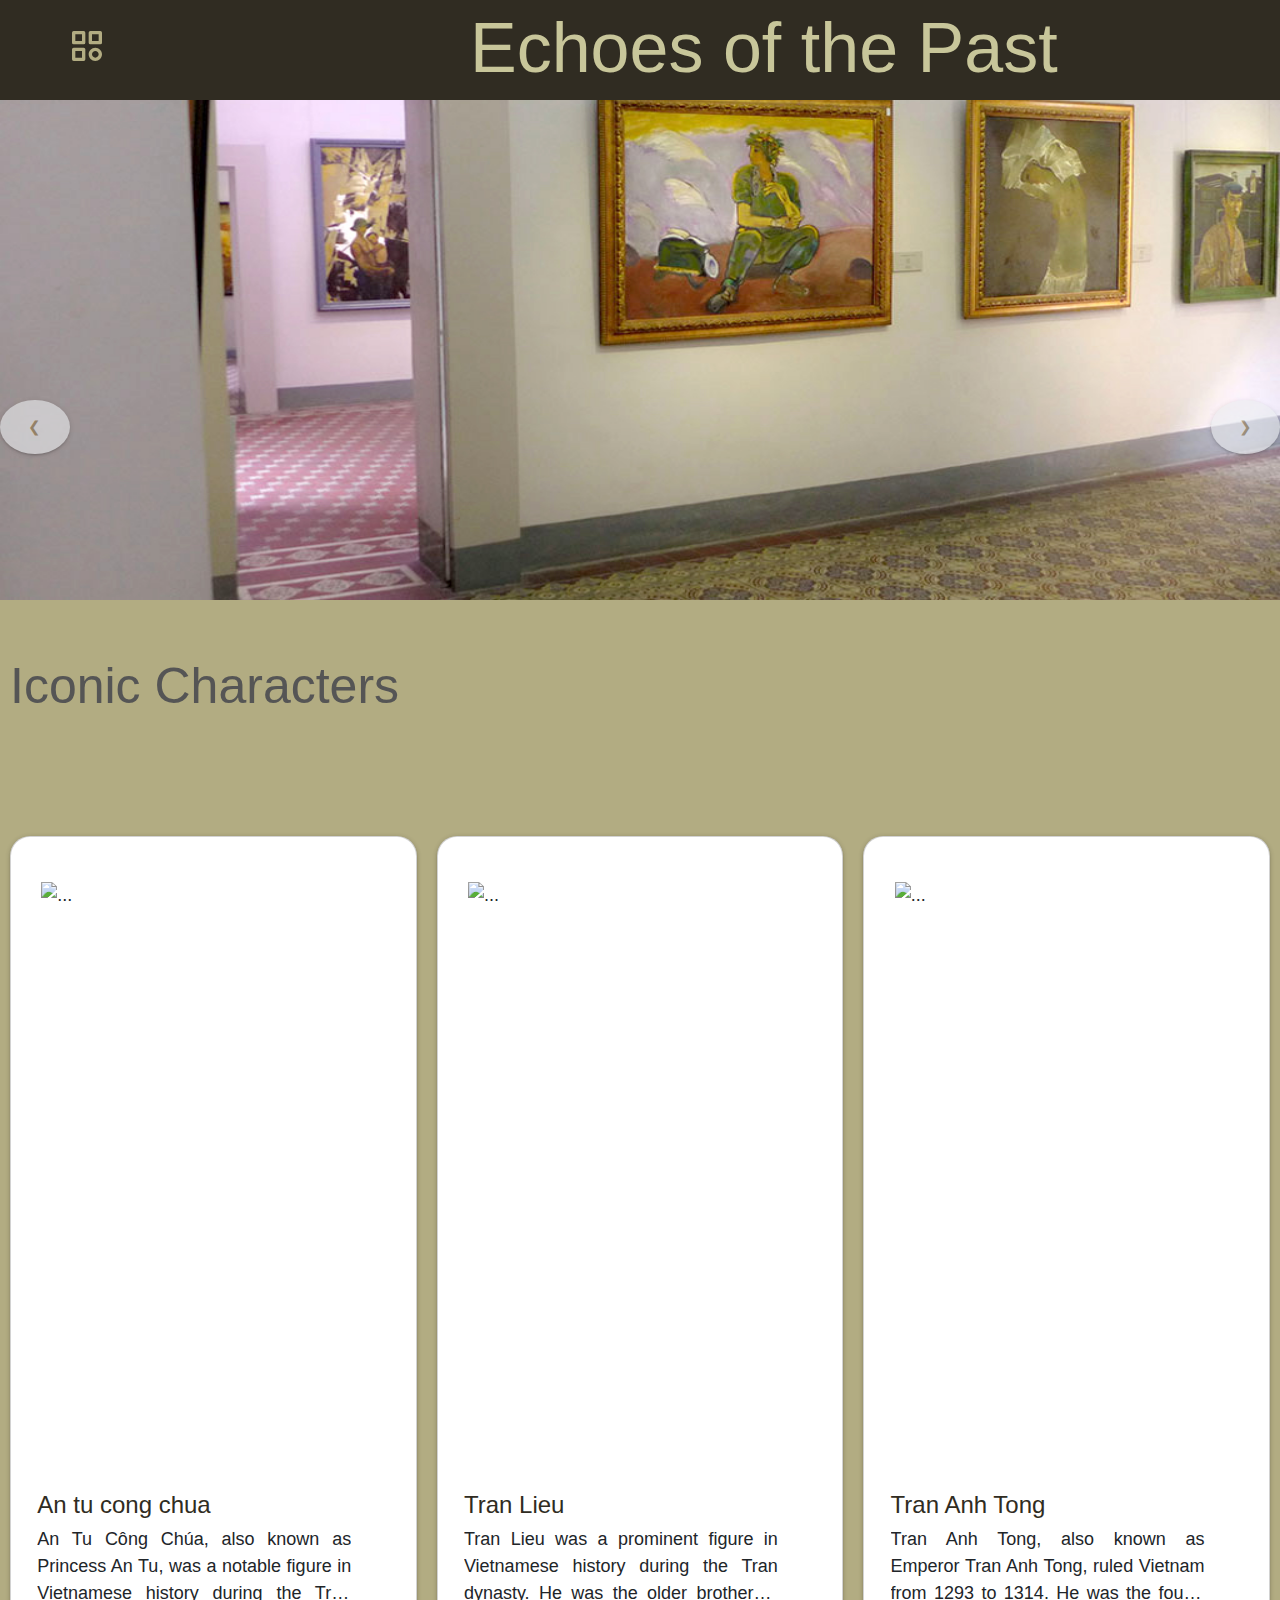
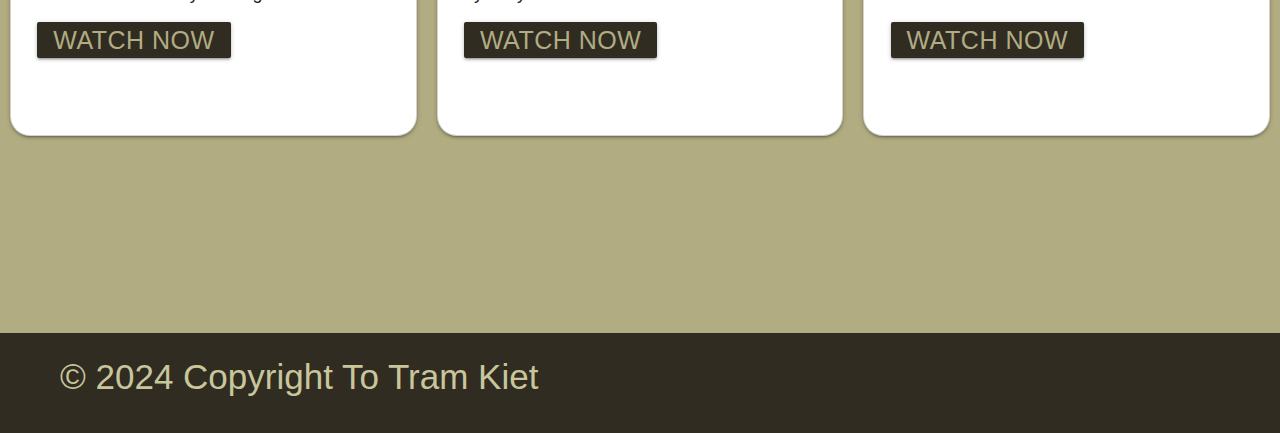
==== commit 2fa42cec: "Merge pull request #6 from MochiTram/main" ====
--- a/index.html
+++ b/index.html
@@ -107,6 +107,9 @@
             </div>
         </div>
     </div>
+
+  <div class="products"></div>
+
     <div id="footer">
         <div id="leftfooter" style="margin-top: 15px;">
             <h4>© 2024 Copyright To Tram Kiet</h4>
--- a/style.css
+++ b/style.css
@@ -259,6 +259,11 @@
     }
 }
 
+/* .card-body {
+    height: 200px;
+    width: 90%;
+} */
+
 .card-body {
     height: 200px;
     width: 90%;
@@ -297,3 +302,77 @@
     background-color: #8f774b !important;
 }
 
+*{
+    margin: 0;
+    padding: 0;
+    box-sizing: border-box;
+ }
+ body{
+    font-family: 'Montserrat', sans-serif;
+    min-height: 100vh;
+    color: #555;
+ }
+ h2{
+    text-align: center;
+    margin-top: 50px;
+    font-size: 30px;
+ }
+ .products{
+    display: grid;
+    grid-template-columns: repeat(auto-fit, minmax(350px, auto));
+    grid-gap: 50px;
+    margin: 50px auto;
+    max-width: 1240px;
+    padding: 20px;
+ }
+ .product{
+    padding: 10px;
+    box-shadow: 0 5px 5px rgba(0, 0, 0, 0.2);
+ }
+ .product img{
+    width: 100%;
+    display: block;
+ }
+ .product .title{
+    text-align: center;
+    padding-top: 30px;
+    padding-bottom: 20px;
+    font-weight: 600;
+    text-transform: uppercase;
+ }
+ .product .description{
+    padding: 0 20px 20px 20px;
+    line-height: 22px;
+ }
+ .product .price{
+    text-align: center;
+    font-weight: 600;
+    font-size: 28px;
+    color: #9b0b03;
+    padding-top: 30px;
+    font-family: sans-serif;
+    text-shadow: 0 5px 5px rgba(0, 0, 0, 0.2);
+    transform: rotate(-45deg);
+ }
+ .product .cart{
+    text-align: center;
+    padding: 15px 0;
+    margin-top: 40px;
+    background-color: #3e628f;
+    color: white;
+    font-size: 18px;
+    cursor: pointer;
+ }
+ .product .cart i{
+    padding-left: 10px;
+ }
+ .view-more{
+    margin: 0 auto;
+    max-width: 1240px;
+    padding: 20px;
+    text-align: center;
+ }
+ .view-more button{
+    padding: 10px 25px;
+ }
+
